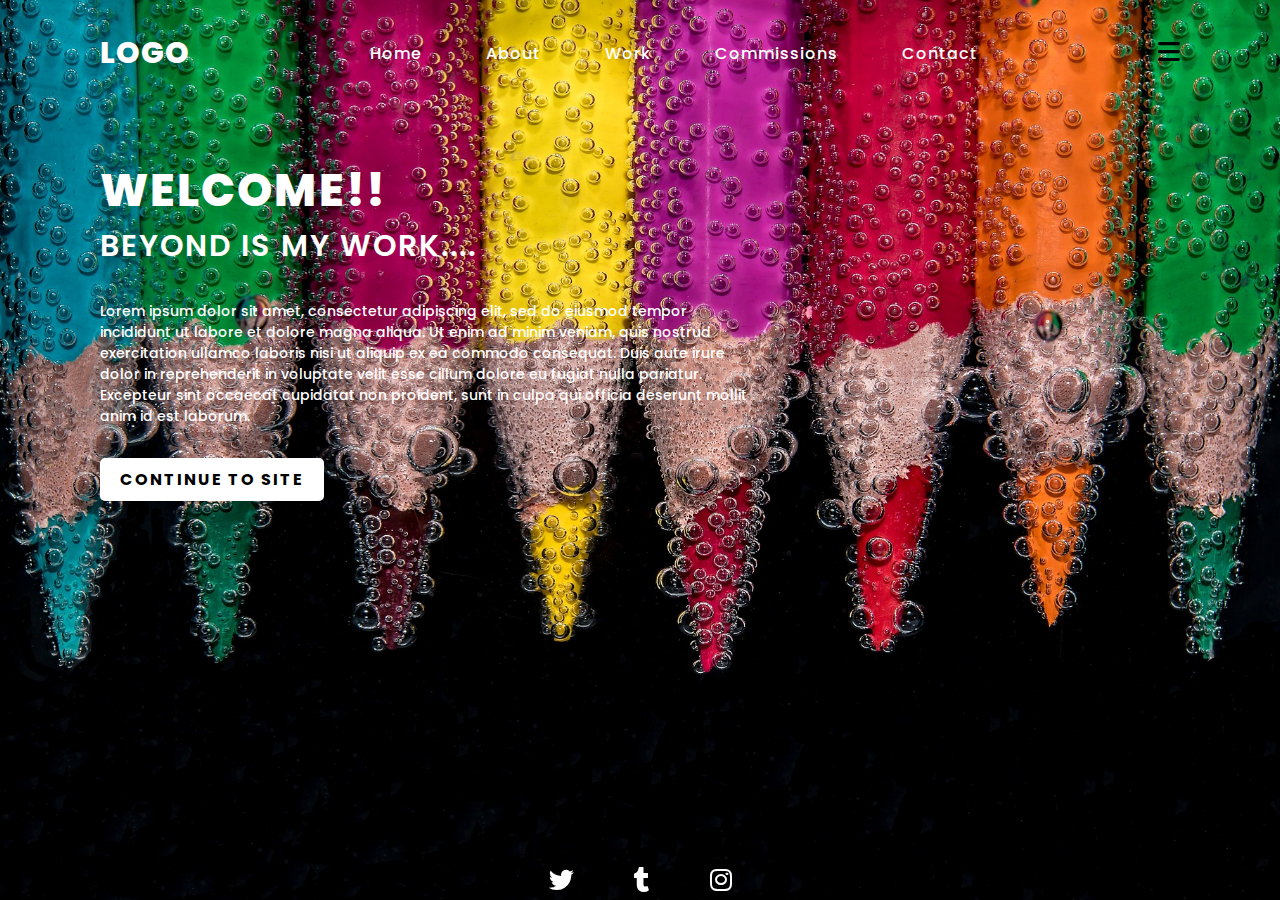
==== index.html @ c4e25924 "Inital Commit" ====
<!DOCTYPE html>
<html lang="en" dir="ltr">
<head>
    <meta charset="UTF-8">
    <meta name="viewport" content="width=device-width, initial-scale=1.0">
    <link rel="stylesheet" href="./style.css">
    <link rel="stylesheet" href="https://cdnjs.cloudflare.com/ajax/libs/font-awesome/6.2.1/css/all.min.css">
    
    <title>Portfolio</title>
</head>
<body>
    <section>
        <input type="checkbox" id="check">
        <header>
         <h2><a href="#" class="logo">Logo</a></h2>
            <div class="navigation">
                <a href="#">Home</a>
                <a href="#">About</a>
                <a href="#">Work</a>
                <a href="#">Commissions</a>
                <a href="#">Contact</a>
            </div>
            <label for="check">
                <i class="fas fa-bars menu-btn"></i>
                <i class="fas fa-times close-btn"></i>
            </label>
        </header>
        <div class="content">
            <div class="info">
                <h2>Welcome!! <br><span>Beyond is My Work....</span></h2>
                <p>Lorem ipsum dolor sit amet, consectetur adipiscing elit, sed do eiusmod tempor incididunt ut labore et dolore magna aliqua. Ut enim ad minim veniam, quis nostrud exercitation ullamco laboris nisi ut aliquip ex ea commodo consequat. Duis aute irure dolor in reprehenderit in voluptate velit esse cillum dolore eu fugiat nulla pariatur. Excepteur sint occaecat cupidatat non proident, sunt in culpa qui officia deserunt mollit anim id est laborum.</p>
            <a href="./flex/art.html" class="info-btn">Continue to Site</a>
             </div>
            </div>
           
    </section>
   
<footer> 
    <div class="media-icons">
    <a href=""><i class="fab fa-twitter"></i></a>
    <a href=""><i class="fab fa-tumblr"></i></a>
    <a href=""><i class="fab fa-instagram"></i></a>
</div></footer>
    
</body>


</html>
---- style.css ----
@import url('https://fonts.googleapis.com/css2?family=Poppins:wght@300;400;500;600;700;800;900&display=swap');

 *{
  margin: 0;
  padding: 0;
  box-sizing: border-box;
  font-family: "Poppins", sans-serif;

 }
 

 body{
  position: relative;
  width: 100%;
  min-height: 100vh;
  display: flex;
  flex-direction: column;
  justify-content: flex-start;
  background: url(colorful-g17b3b07ea_1920.jpg);
  background-size:cover;
  background-position: center;
  
 }

 header{
  position: relative;
  top: 0;
  width: 100%;
  padding: 30px 100px;
  display: flex;
  justify-content: space-between;
  align-items: center;

 }

 header .logo{
  position: relative;
  color: white;
  font-size: 30px;
  text-decoration: none;
  text-transform: uppercase;
  font-weight: 800;
  letter-spacing: 1px;

 }

 header .navigation a{
    color:white;
    text-decoration: none;
    font-weight: 500;
    letter-spacing: 1px;
    padding: 2px 15px;
    border-radius: 20px;
    transition: 0.3s;
   
 }

 header .navigation a:not(:last-child){
    margin-right: 30px;
 }

 header .navigation a:hover{
    background: black;
 }

 footer {
    position: fixed;
    left: 0;
    bottom: 0;
    width: 100%;
    text-align: center;
  }

 .content{
    max-width: 650px;
    margin: 60px 100px;
 }

 .content .info h2{
    color: white;
    font-size: 55px;
    text-transform: uppercase;
    font-weight: 800;
    letter-spacing: 2px;
    line-height: 60px;
    margin-bottom: 30px;
 }

 .content .info h2 span{
    color: #fff;
    font-size: 50px;
    font-weight: 600;
 }

 .content .info p{
    font-size: 16px;
    font-weight: 500;
    margin-bottom: 40px;
    color: white;
    
 }

 .content .info-btn{
    color: black;
    background: white;
    text-decoration: none;
    text-transform: uppercase;
    font-weight: 700;
    letter-spacing: 2px;
    padding: 10px 20px;
    border-radius: 5px;
    transition: 0.3s;
   
 }

 .content .info-btn:hover{
    background: black;
    color: #fff;

 }

 .media-icons{
    display: flex;
    justify-content: center;
    align-items: center;
    margin: auto;
 }

 .media-icons a {
    position: relative;
    color: white;
    font-size: 25px;
    transition: 0.3s;
    transition-property: transform;
 }

 .media-icons a:not(:last-child){
    margin-right: 60px;
 }

 .media-icons a:hover{
    transform: scale(1.5);
 }

 label{
    display: none;
 }

 #check{
    z-index: 3;
    display: none;
 }


 
 
 @media (max-width: 960px){
    header .navigation{
        display: none;
    }
}

label{
    display: block;
    font-size: 25px;
    cursor: pointer;
    transition: 0.3s;
    transition-property: color;
}

label:hover{
    color:black;

}

label .close-btn{
    display: none;
}

#check:checked ~ header .navigation{
    z-index: 2;
    position: fixed;
    background: black;
    top: 0;
    bottom: 0;
    left: 0;
    right: 0;
    display: flex;
    flex-direction: column;
    justify-content: center;
    align-items: center;
}

#check:checked ~ header .navigation a{
    font-weight: 700;
    margin-right: 0;
    margin-bottom: 50px;
    letter-spacing: 2px;
}

#check:checked ~ header label .menu-btn{
    display: none;
}

#check:checked ~ header label .close-btn{
    z-index: 2;
    display: block;
    position: fixed;
    color: #fff;
}

label .menu-btn{
    position: relative;
 }
 header .logo{
    position: relative;
    
 }
 
 .content .info h2{
font-size: 45px;
line-height: 50px;
 }

 .content .info h2 span{
    font-size: 30px;
    font-weight: 600;
 }

 .content .info p{
    font-size: 14px;
}


@media (max-width: 560px){
    .content .info h2{
        font-size: 35px;
        font-weight: 600;
    }
    .content .info h2 span{
        font-size: 30px;
        font-weight: 600;
    }
    .content .info p{
        font-size: 14px;
    }
}
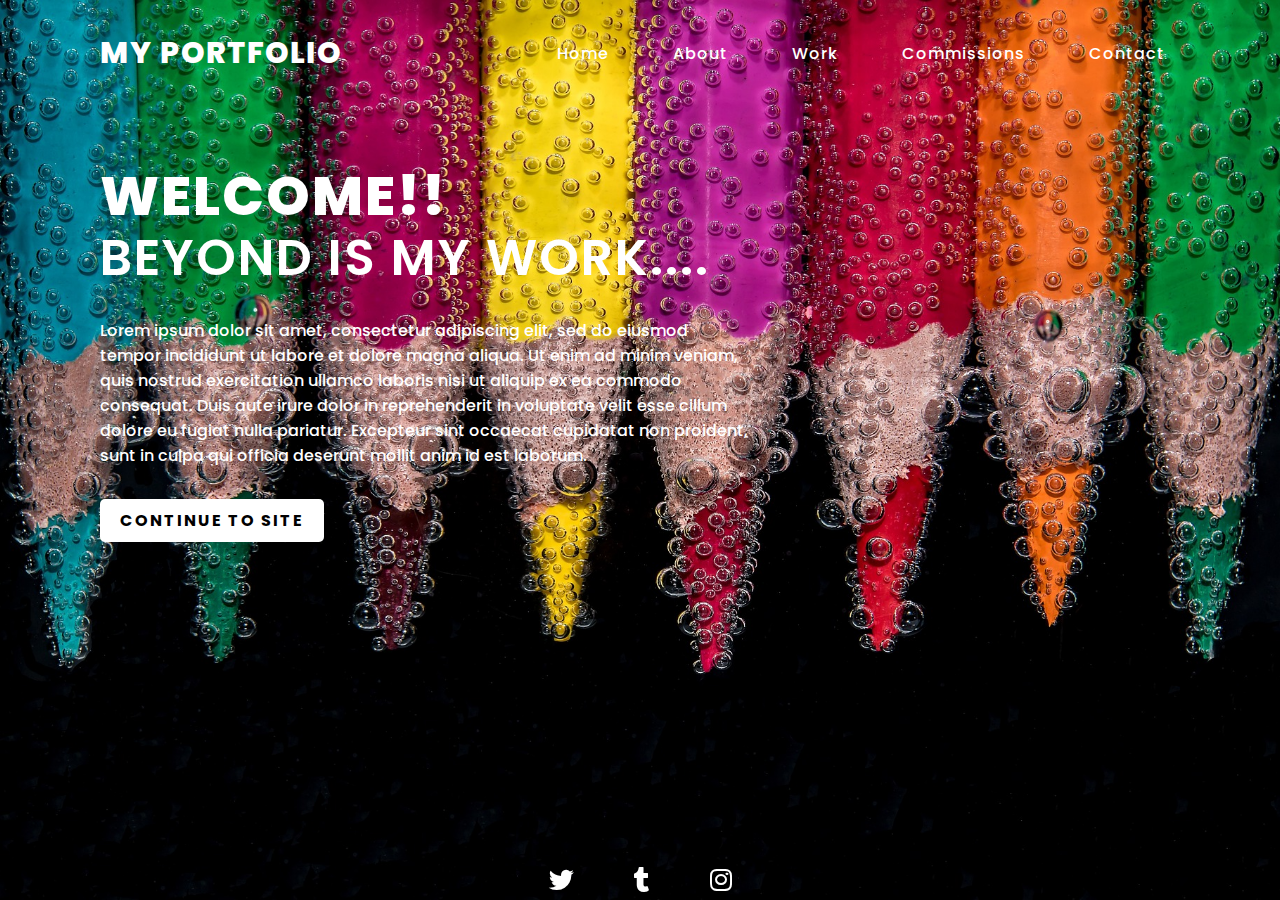
==== commit 7caf8b86: "Final Edits For Submit" ====
--- a/index.html
+++ b/index.html
@@ -10,9 +10,9 @@
 </head>
 <body>
     <section>
-        <input type="checkbox" id="check">
+       
         <header>
-         <h2><a href="#" class="logo">Logo</a></h2>
+         <h2><a href="#" class="logo">My Portfolio</a></h2>
             <div class="navigation">
                 <a href="#">Home</a>
                 <a href="#">About</a>
@@ -20,10 +20,18 @@
                 <a href="#">Commissions</a>
                 <a href="#">Contact</a>
             </div>
-            <label for="check">
-                <i class="fas fa-bars menu-btn"></i>
-                <i class="fas fa-times close-btn"></i>
-            </label>
+            <div class="navbar">
+                <div class="dropdown">
+    <button class="dropbtn">Menu 
+      <i class="fa fa-caret-down"></i>
+    </button>
+    <div class="dropdown-content">
+      <a href="#">Home</a>
+      <a href="#">About</a>
+      <a href="#">Work</a>
+      <a href="#">Commissions</a>
+      <a href="#">Contact</a>
+    </div>
         </header>
         <div class="content">
             <div class="info">
--- a/style.css
+++ b/style.css
@@ -142,76 +142,19 @@
     transform: scale(1.5);
  }
 
- label{
-    display: none;
- }
-
- #check{
-    z-index: 3;
-    display: none;
- }
-
-
+
+.navbar{
+   display: none;
+}
  
  
  @media (max-width: 960px){
     header .navigation{
         display: none;
     }
-}
-
-label{
-    display: block;
-    font-size: 25px;
-    cursor: pointer;
-    transition: 0.3s;
-    transition-property: color;
-}
-
-label:hover{
-    color:black;
-
-}
-
-label .close-btn{
-    display: none;
-}
-
-#check:checked ~ header .navigation{
-    z-index: 2;
-    position: fixed;
-    background: black;
-    top: 0;
-    bottom: 0;
-    left: 0;
-    right: 0;
-    display: flex;
-    flex-direction: column;
-    justify-content: center;
-    align-items: center;
-}
-
-#check:checked ~ header .navigation a{
-    font-weight: 700;
-    margin-right: 0;
-    margin-bottom: 50px;
-    letter-spacing: 2px;
-}
-
-#check:checked ~ header label .menu-btn{
-    display: none;
-}
-
-#check:checked ~ header label .close-btn{
-    z-index: 2;
-    display: block;
-    position: fixed;
-    color: #fff;
-}
-
-label .menu-btn{
-    position: relative;
- }
+
+
+
  header .logo{
     position: relative;
     
@@ -231,20 +174,65 @@
     font-size: 14px;
 }
 
-
-@media (max-width: 560px){
-    .content .info h2{
-        font-size: 35px;
-        font-weight: 600;
-    }
-    .content .info h2 span{
-        font-size: 30px;
-        font-weight: 600;
-    }
-    .content .info p{
-        font-size: 14px;
-    }
-}
+.navbar{
+   display: block;
+ }
+ .dropdown {
+   overflow: hidden;
+   background-color: #333;
+   float: left;
+   font-size: 10px;
+   color: white;
+   text-align: center;
+   padding: 5px 5px;
+   border-radius: 15px;
+   text-decoration: none;
+ }
+ 
+
+ 
+ 
+ .dropdown .dropbtn {
+   font-size: 16px;  
+   border: none;
+   outline: none;
+   color: white;
+   padding: 14px 16px;
+   background-color: inherit;
+   font-family: inherit;
+   margin: 0;
+ }
+ 
+ /* .navigation:hover, .dropdown:hover .dropbtn {
+   background-color: red;
+ }
+  */
+ .dropdown-content {
+   display: none;
+   position: absolute;
+   background-color: #f9f9f9;
+   min-width: 50px;
+   /* box-shadow: 0px 8px 16px 0px rgba(0,0,0,0.2); */
+   z-index: 1;
+ }
+ 
+ .dropdown-content a {
+   float:none;
+   color: black;
+   padding: 12px 16px;
+   text-decoration: none;
+   display: block;
+   text-align: left;
+ }
+ 
+ .dropdown-content a:hover {
+   background-color: #ddd;
+ }
+ 
+ .dropdown:hover .dropdown-content {
+   display: block;
+ }
+ }
 
 
  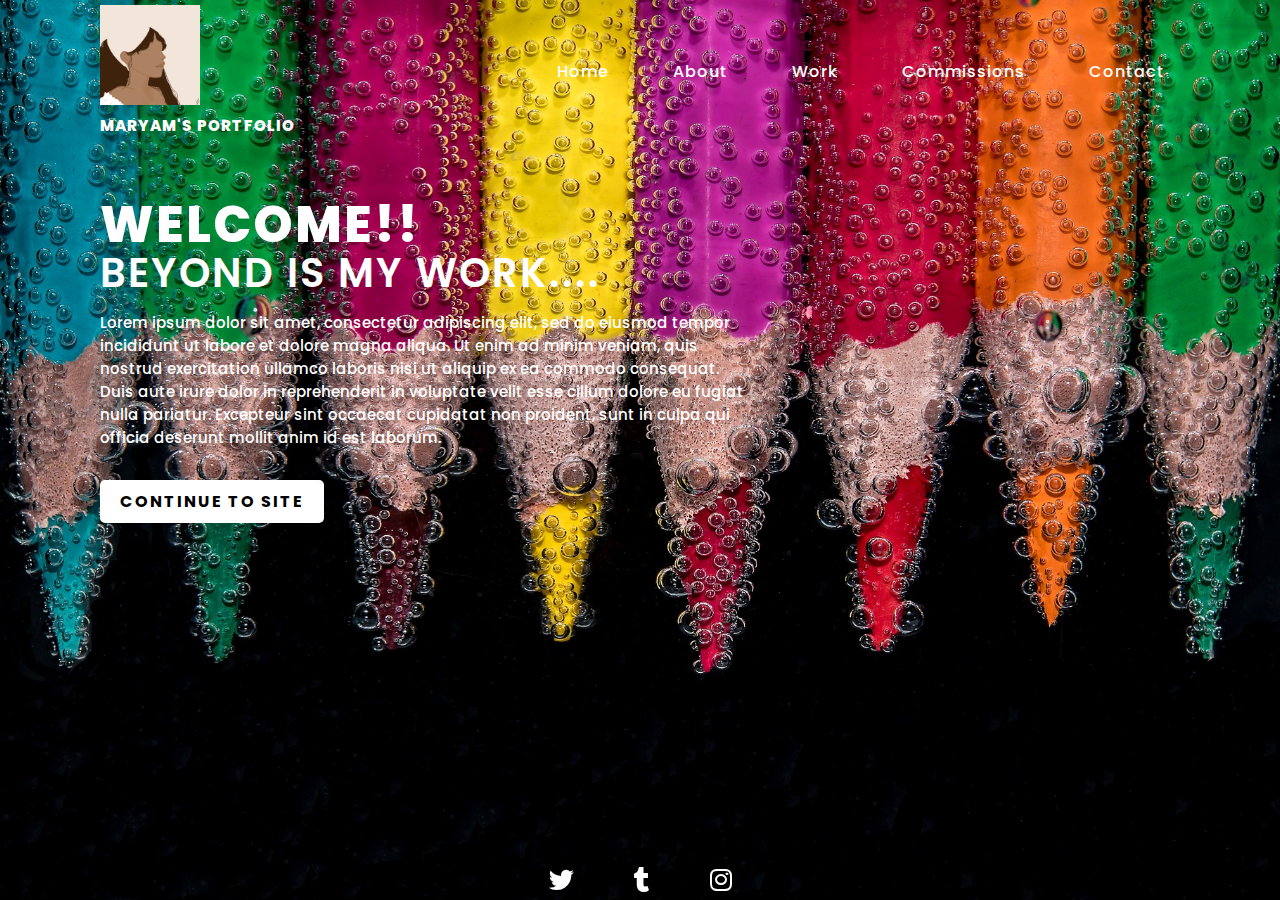
==== commit 1f2925d7: "Final Edits" ====
--- a/index.html
+++ b/index.html
@@ -12,7 +12,8 @@
     <section>
        
         <header>
-         <h2><a href="#" class="logo">My Portfolio</a></h2>
+         <h2><img src="./flex/Pinkgirl.PNG" alt="me">
+            <div class="logo">Maryam's Portfolio</h2>
             <div class="navigation">
                 <a href="#">Home</a>
                 <a href="#">About</a>
@@ -35,7 +36,7 @@
         </header>
         <div class="content">
             <div class="info">
-                <h2>Welcome!! <br><span>Beyond is My Work....</span></h2>
+               <h2> Welcome!! <br><span>Beyond is My Work....</span></h2>
                 <p>Lorem ipsum dolor sit amet, consectetur adipiscing elit, sed do eiusmod tempor incididunt ut labore et dolore magna aliqua. Ut enim ad minim veniam, quis nostrud exercitation ullamco laboris nisi ut aliquip ex ea commodo consequat. Duis aute irure dolor in reprehenderit in voluptate velit esse cillum dolore eu fugiat nulla pariatur. Excepteur sint occaecat cupidatat non proident, sunt in culpa qui officia deserunt mollit anim id est laborum.</p>
             <a href="./flex/art.html" class="info-btn">Continue to Site</a>
              </div>
--- a/style.css
+++ b/style.css
@@ -16,17 +16,16 @@
   display: flex;
   flex-direction: column;
   justify-content: flex-start;
-  background: url(colorful-g17b3b07ea_1920.jpg);
+  background: url(./img/colorful-g17b3b07ea_1920.jpg);
   background-size:cover;
   background-position: center;
   
  }
-
  header{
   position: relative;
   top: 0;
   width: 100%;
-  padding: 30px 100px;
+  padding: 5px 100px;
   display: flex;
   justify-content: space-between;
   align-items: center;
@@ -36,7 +35,7 @@
  header .logo{
   position: relative;
   color: white;
-  font-size: 30px;
+  font-size: 15px;
   text-decoration: none;
   text-transform: uppercase;
   font-weight: 800;
@@ -76,24 +75,29 @@
     margin: 60px 100px;
  }
 
+img{
+  width: 100px;
+  height: 100px;
+}
+
  .content .info h2{
     color: white;
-    font-size: 55px;
+    font-size: 50px;
     text-transform: uppercase;
     font-weight: 800;
     letter-spacing: 2px;
-    line-height: 60px;
-    margin-bottom: 30px;
+    line-height: 45px;
+    margin-bottom: 15px;
  }
 
  .content .info h2 span{
     color: #fff;
-    font-size: 50px;
+    font-size: 40px;
     font-weight: 600;
  }
 
  .content .info p{
-    font-size: 16px;
+    font-size: 15px;
     font-weight: 500;
     margin-bottom: 40px;
     color: white;
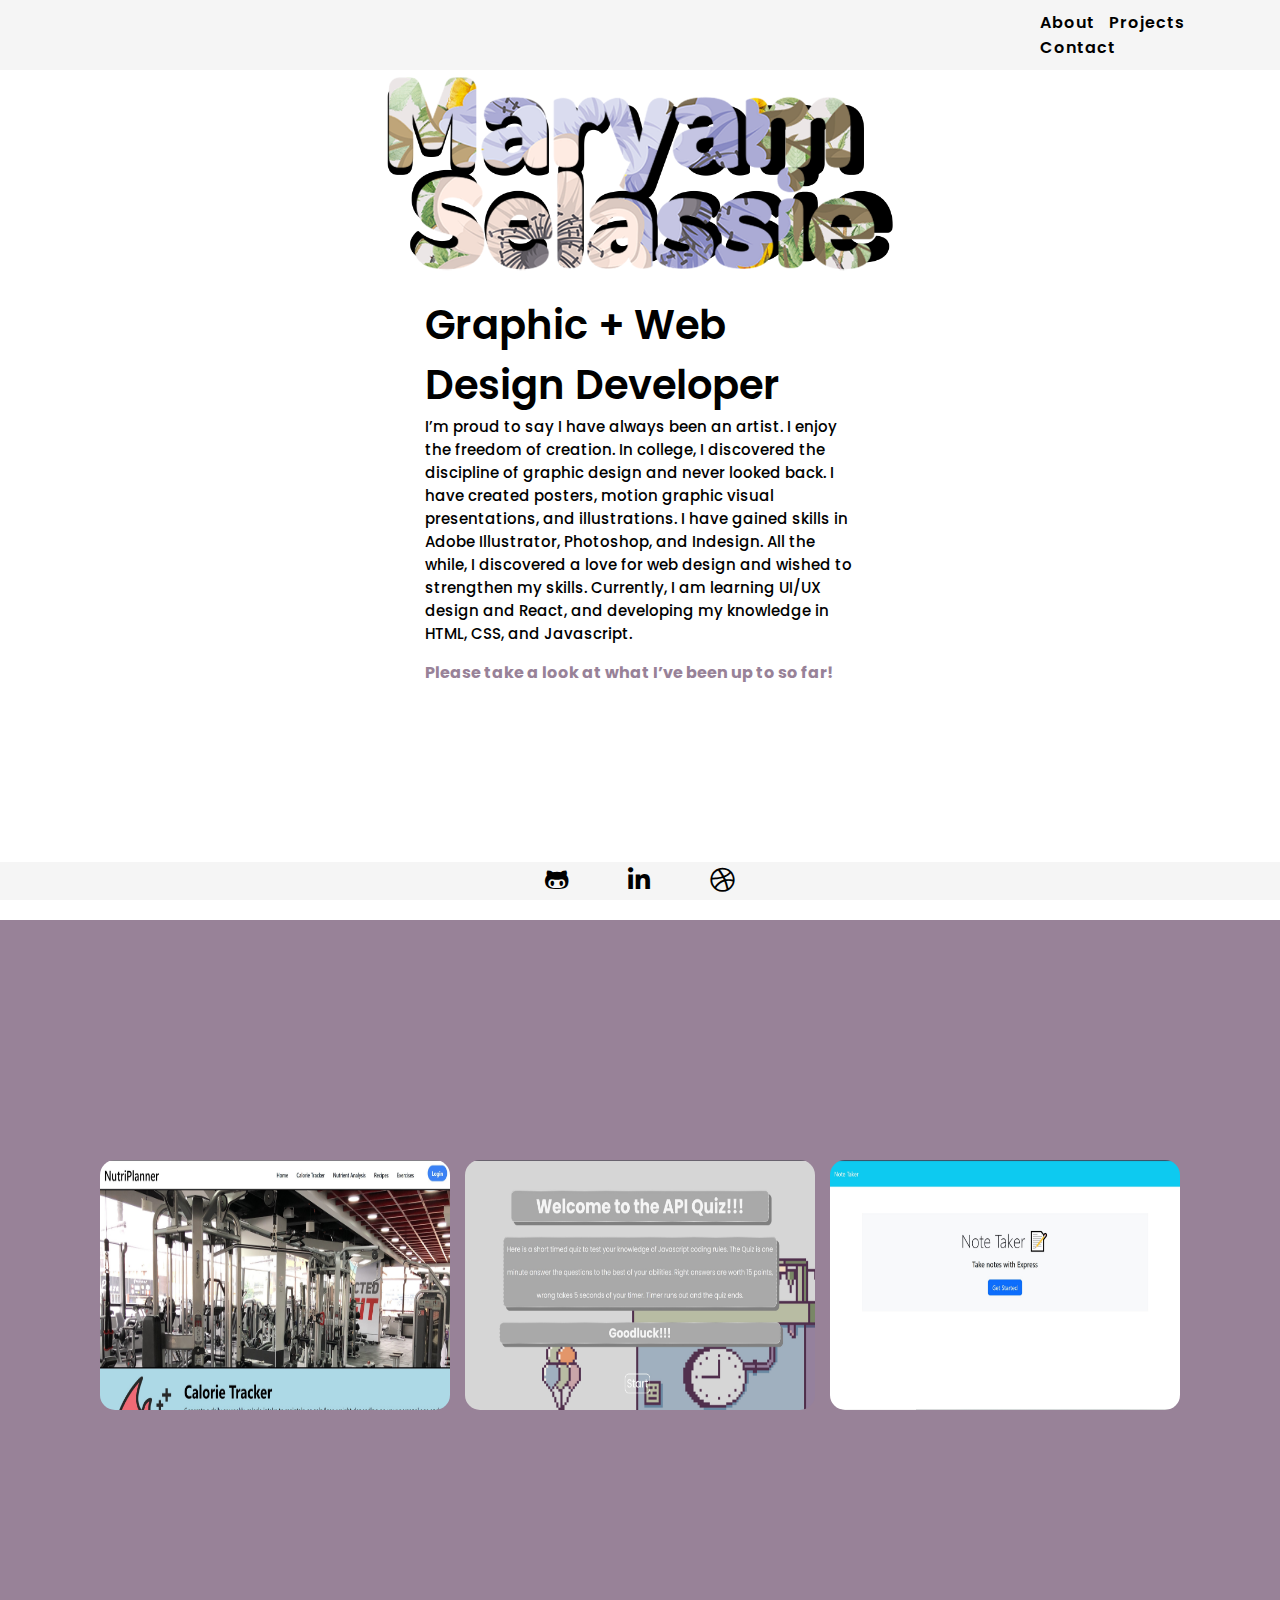
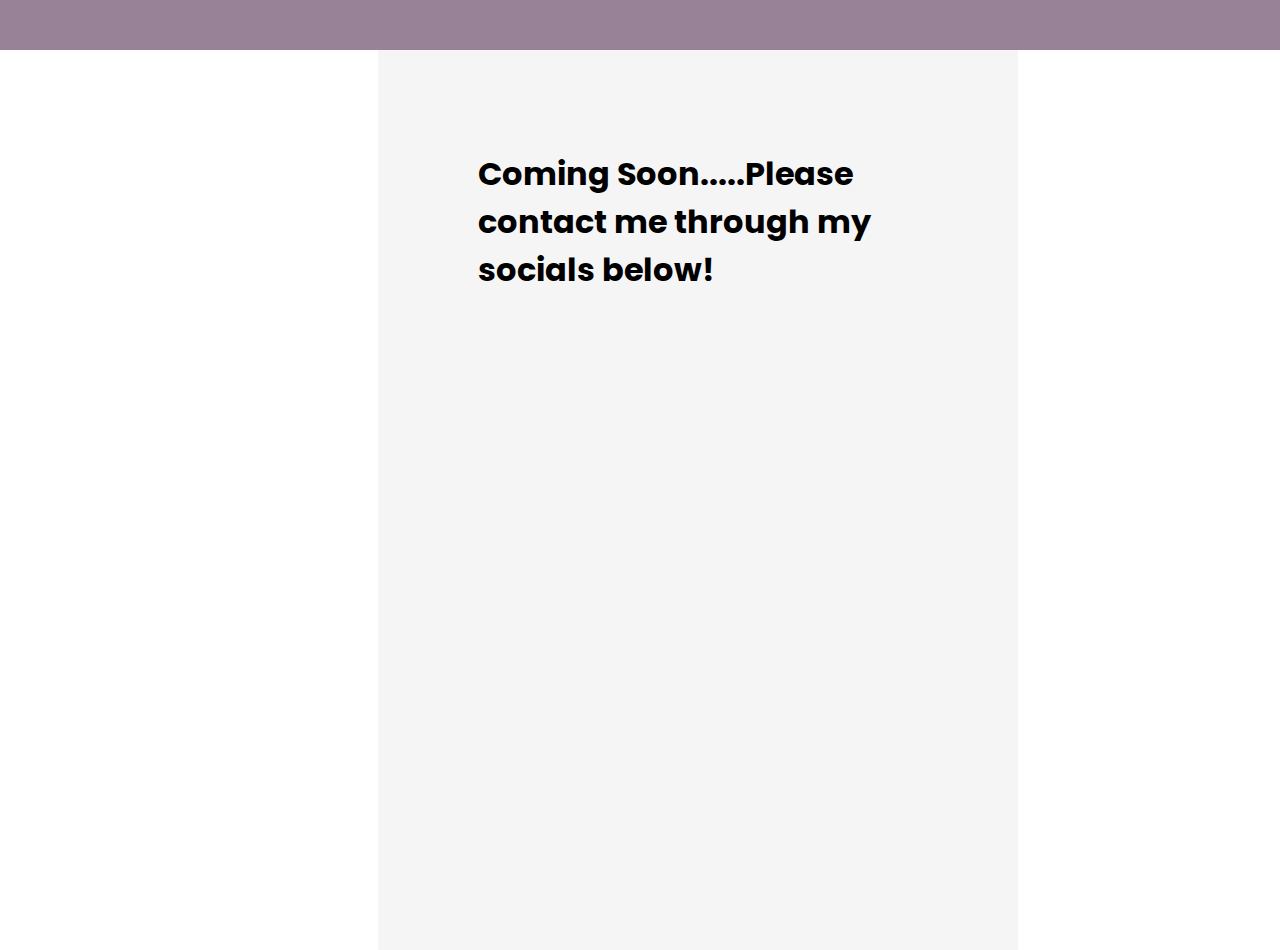
==== commit a5aa5326: "Big-Changes" ====
--- a/index.html
+++ b/index.html
@@ -9,17 +9,13 @@
     <title>Portfolio</title>
 </head>
 <body>
-    <section>
-       
+       <main>
         <header>
-         <h2><img src="./flex/Pinkgirl.PNG" alt="me">
-            <div class="logo">Maryam's Portfolio</h2>
+            <!-- <img src="./flex/Pinkgirl.PNG" alt="me" class="logo"> -->
             <div class="navigation">
-                <a href="#">Home</a>
-                <a href="#">About</a>
-                <a href="#">Work</a>
-                <a href="#">Commissions</a>
-                <a href="#">Contact</a>
+                <a href=#about>About</a>
+                <a href=#projects>Projects</a>
+                <a href=#contact>Contact</a>
             </div>
             <div class="navbar">
                 <div class="dropdown">
@@ -27,30 +23,49 @@
       <i class="fa fa-caret-down"></i>
     </button>
     <div class="dropdown-content">
-      <a href="#">Home</a>
       <a href="#">About</a>
-      <a href="#">Work</a>
-      <a href="#">Commissions</a>
+      <a href="#">Projects</a>
       <a href="#">Contact</a>
     </div>
         </header>
-        <div class="content">
-            <div class="info">
-               <h2> Welcome!! <br><span>Beyond is My Work....</span></h2>
-                <p>Lorem ipsum dolor sit amet, consectetur adipiscing elit, sed do eiusmod tempor incididunt ut labore et dolore magna aliqua. Ut enim ad minim veniam, quis nostrud exercitation ullamco laboris nisi ut aliquip ex ea commodo consequat. Duis aute irure dolor in reprehenderit in voluptate velit esse cillum dolore eu fugiat nulla pariatur. Excepteur sint occaecat cupidatat non proident, sunt in culpa qui officia deserunt mollit anim id est laborum.</p>
-            <a href="./flex/art.html" class="info-btn">Continue to Site</a>
-             </div>
+        <section id="about"><img src="./img/name-about-2.png" alt="me">
+            <div class="content">
+             <div class="info">
+                <h2><span>Graphic + Web Design Developer</span></h2>
+                 <p>I’m proud to say I have always been an artist. 
+                     I enjoy the freedom of creation. In college, I discovered the discipline of 
+                     graphic design and never looked back. I have created posters, motion graphic 
+                     visual presentations, and illustrations. I have gained skills in Adobe Illustrator,
+                      Photoshop, and Indesign. All the while, I discovered a love for web design and 
+                      wished to strengthen my skills. Currently, I am learning UI/UX design and React, 
+                      and developing my knowledge in HTML, CSS, and Javascript. <br><h3>Please take a look 
+                      at what I’ve been up to so far!</h3><br>
+     
+                 </p></section>
+        <section id="projects">
+            <div class="flex">
+                <a href="https://nutriplanner-activelife-app-59fac597143b.herokuapp.com/"><img src="flex/project-1-shot.jpg" id="content" alt=""></img></a>
+                <a href="https://maricods.github.io/The-Api-Quiz/"><img src="flex/project-2-shot.jpg" id="content" alt=""></img></a>
+                <a href="https://no-nonsense-notetaker.herokuapp.com/"><img src="flex/project-3-shot.jpg" id="content" alt=""></img></a>
             </div>
-           
-    </section>
-   
+
+        </section>
+        <section id="contact">
+            <div id="contactForm">
+                <h1 class="coming-soon">Coming Soon.....Please contact me through my socials below!</h1>
+            </div>
+        
+        </section>
+      
+         </div>
+        </div>
 <footer> 
     <div class="media-icons">
-    <a href=""><i class="fab fa-twitter"></i></a>
-    <a href=""><i class="fab fa-tumblr"></i></a>
-    <a href=""><i class="fab fa-instagram"></i></a>
+    <a href="https://github.com/MariCods"><i class="fa-brands fa-github-alt"></i></a>
+    <a href="https://www.linkedin.com/in/maryam-selassie-222-webdev/"><i class="fa-brands fa-linkedin-in"></i>
+    <a href="https://dribbble.com/MaryMakesArt"><i class="fa-brands fa-dribbble"></i>
 </div></footer>
-    
+</main>
 </body>
 
 
--- a/style.css
+++ b/style.css
@@ -7,8 +7,10 @@
   font-family: "Poppins", sans-serif;
 
  }
- 
-
+  html{
+   scroll-behavior: smooth;
+  }
+ 
  body{
   position: relative;
   width: 100%;
@@ -16,96 +18,176 @@
   display: flex;
   flex-direction: column;
   justify-content: flex-start;
-  background: url(./img/colorful-g17b3b07ea_1920.jpg);
-  background-size:cover;
-  background-position: center;
+  background: white;
+  overflow-x: hidden;
+  /* background-size:cover;
+  background-position: center; */
   
  }
+ /* main{
+   width: 1280px;
+   margin: auto;
+ } */
  header{
-  position: relative;
+  position: fixed;
   top: 0;
-  width: 100%;
-  padding: 5px 100px;
-  display: flex;
-  justify-content: space-between;
-  align-items: center;
-
- }
-
- header .logo{
-  position: relative;
-  color: white;
+  width: 100%; 
+  padding: 10px 15px;
+  display: flex; 
+  justify-content: space-between; 
+   align-items: center;
+   background-color: whitesmoke;
+  
+
+ }
+
+ img .logo{
+  /* position: relative;
+  color: black;
   font-size: 15px;
   text-decoration: none;
   text-transform: uppercase;
   font-weight: 800;
-  letter-spacing: 1px;
-
+  letter-spacing: 1px; */
+  /* width: 100px; */
+ 
+
+ }
+
+ img{
+   display: block;
+  margin-left: auto;
+  margin-right: auto;
+  width: 40%;
+  padding-top: 2cm;
+  image-orientation: inherit;
+   
+
+
+ }
+
+ header .navigation{
+   margin-left: 27cm;
+   
+   
  }
 
  header .navigation a{
-    color:white;
+    color:black;
+    font-size: 100%;
     text-decoration: none;
-    font-weight: 500;
+    font-weight: 550;
     letter-spacing: 1px;
-    padding: 2px 15px;
+     padding: 5px;
     border-radius: 20px;
+    width:100%;
     transition: 0.3s;
    
  }
 
- header .navigation a:not(:last-child){
-    margin-right: 30px;
- }
 
  header .navigation a:hover{
-    background: black;
- }
-
+    background: rgb(152, 130, 152);
+    color: white;
+ }
+
+  #about, #projects, #contact{
+   width: 100%;
+   min-height: 720px;
+   /* border: 1px solid black; */
+ }
+ #projects{
+   background-color:rgb(152, 130, 152); ;
+ }
+ .flex {
+   /* max-width: fit-content; */
+   display: flex;
+   flex-wrap: wrap;
+   width: 100%;
+    padding: 15em 100px;
+    margin-top: 200px;
+   justify-content: space-between;
+   /* background-color: #498b5b ; */
+ }
+
+
+  #content{
+    border-radius: 15px;
+   width: 350px;
+   height: 250px;
+   right: 0;
+   bottom: 0;
+   display: flex;
+   padding: 0;
+  
+   
+ }  
+
+ #content:hover{
+ transform: scale(1.1);
+ 
+ }
+
+ #contactForm {
+   /* border-radius: 15px; */
+   background-color: whitesmoke;
+   padding: 100px;
+   height: 100VH;
+   width: 50%;
+   margin-left: 10cm;
+   
+   
+}
  footer {
     position: fixed;
     left: 0;
     bottom: 0;
     width: 100%;
     text-align: center;
+    background-color: whitesmoke;
   }
 
  .content{
     max-width: 650px;
-    margin: 60px 100px;
- }
-
-img{
-  width: 100px;
-  height: 100px;
-}
-
- .content .info h2{
-    color: white;
+    margin: 15px 425px;
+ }
+
+
+
+ /* .content .info h2{
+    color: black;
     font-size: 50px;
     text-transform: uppercase;
     font-weight: 800;
     letter-spacing: 2px;
     line-height: 45px;
     margin-bottom: 15px;
- }
+ } */
 
  .content .info h2 span{
-    color: #fff;
+    color: black;
     font-size: 40px;
     font-weight: 600;
  }
-
+ h2{
+   color: black;
+   font-size: 40px;
+   font-weight: 600;
+ }
  .content .info p{
     font-size: 15px;
     font-weight: 500;
-    margin-bottom: 40px;
+    margin-bottom: 15px;
+    color: black;
+    
+ }
+ h3{
+   font-size: medium;
+   color: rgb(152, 130, 152);
+ }
+
+ /* .content .info-btn{
     color: white;
-    
- }
-
- .content .info-btn{
-    color: black;
     background: white;
     text-decoration: none;
     text-transform: uppercase;
@@ -115,13 +197,13 @@
     border-radius: 5px;
     transition: 0.3s;
    
- }
-
- .content .info-btn:hover{
+ } */
+
+ /* .content .info-btn:hover{
     background: black;
     color: #fff;
 
- }
+ } */
 
  .media-icons{
     display: flex;
@@ -132,7 +214,7 @@
 
  .media-icons a {
     position: relative;
-    color: white;
+    color: black;
     font-size: 25px;
     transition: 0.3s;
     transition-property: transform;
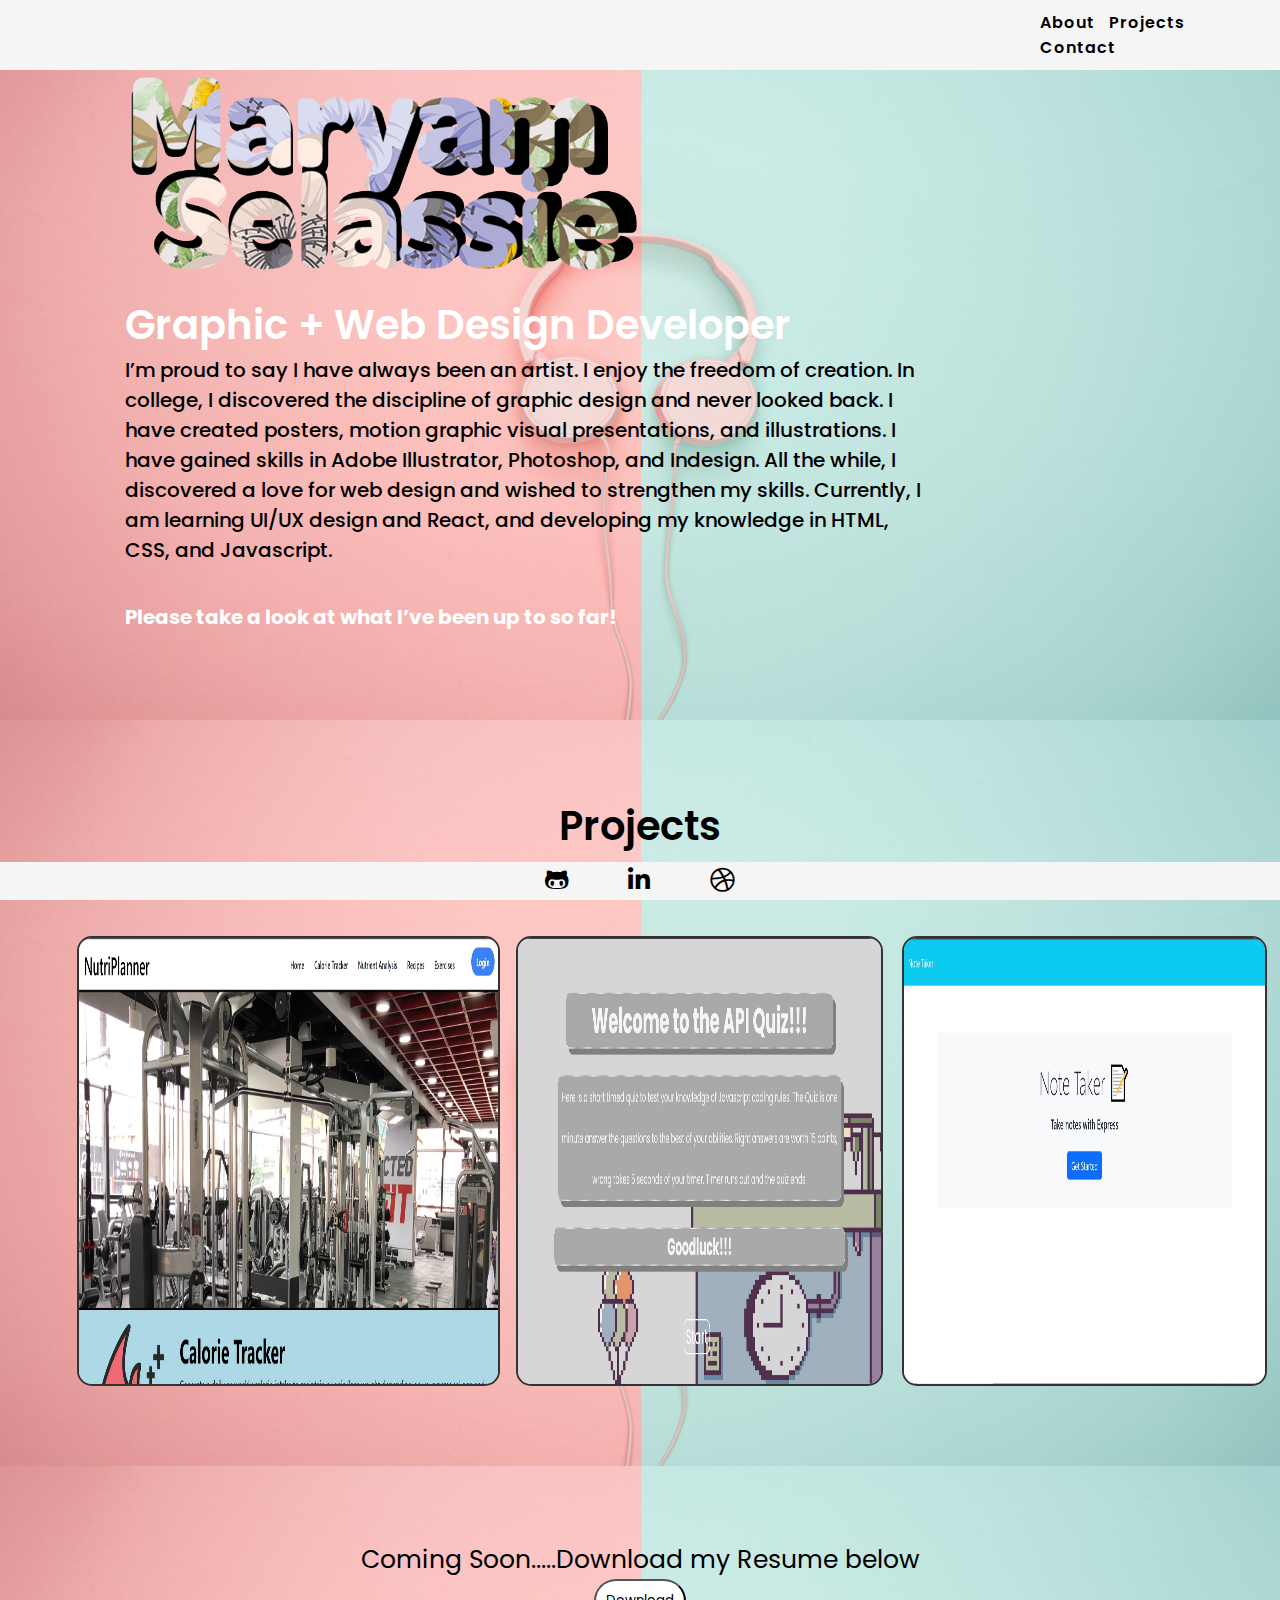
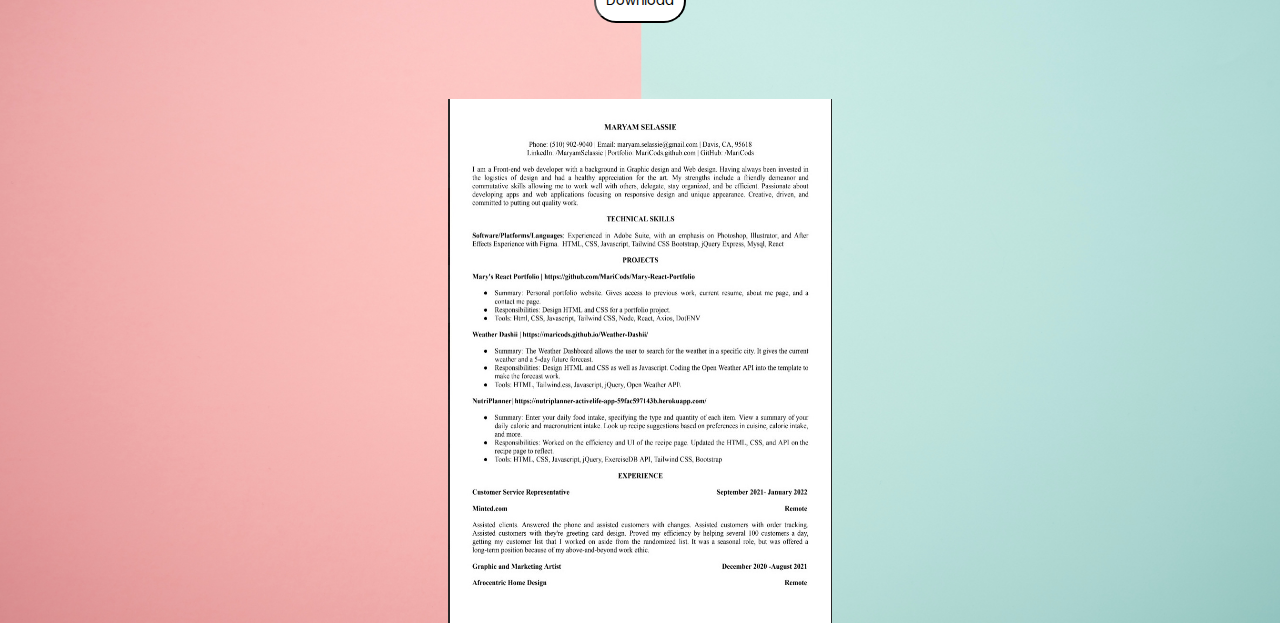
==== commit 1e58bdb8: "Background-changes" ====
--- a/index.html
+++ b/index.html
@@ -23,9 +23,9 @@
       <i class="fa fa-caret-down"></i>
     </button>
     <div class="dropdown-content">
-      <a href="#">About</a>
-      <a href="#">Projects</a>
-      <a href="#">Contact</a>
+      <a href="about">About</a>
+      <a href="projects">Projects</a>
+      <a href="contact">Contact</a>
     </div>
         </header>
         <section id="about"><img src="./img/name-about-2.png" alt="me">
@@ -43,6 +43,7 @@
      
                  </p></section>
         <section id="projects">
+            <div class="title">Projects</div>
             <div class="flex">
                 <a href="https://nutriplanner-activelife-app-59fac597143b.herokuapp.com/"><img src="flex/project-1-shot.jpg" id="content" alt=""></img></a>
                 <a href="https://maricods.github.io/The-Api-Quiz/"><img src="flex/project-2-shot.jpg" id="content" alt=""></img></a>
@@ -52,7 +53,15 @@
         </section>
         <section id="contact">
             <div id="contactForm">
-                <h1 class="coming-soon">Coming Soon.....Please contact me through my socials below!</h1>
+                <div class="coming-soon">Coming Soon.....Download my Resume below</div>
+                <div>
+                    
+                    <button class="buttonRes" type = "button"> Download </button>
+                    <a href = "img/maryam.selassie.resume.pdf" download="Maryam-Selassie-Resume">
+                        <img class="resumePhoto" src="img/resume-photo.jpg" alt="me"></img>
+                      
+                    </a>
+                    </div>
             </div>
         
         </section>
--- a/style.css
+++ b/style.css
@@ -9,17 +9,23 @@
  }
   html{
    scroll-behavior: smooth;
+   
   }
  
  body{
+   /* background: url(/img/pexels-scott-webb-1048035.jpg); */
   position: relative;
   width: 100%;
   min-height: 100vh;
   display: flex;
   flex-direction: column;
   justify-content: flex-start;
-  background: white;
+  /* background: white; */
+  /* background: url(img/pexels-moose-photos-1037996.jpg); */
+
+  /* background: white; */
   overflow-x: hidden;
+
   /* background-size:cover;
   background-position: center; */
   
@@ -56,9 +62,9 @@
 
  img{
    display: block;
-  margin-left: auto;
+  margin-left: 10%;
   margin-right: auto;
-  width: 40%;
+  width: 40%;;
   padding-top: 2cm;
   image-orientation: inherit;
    
@@ -87,39 +93,58 @@
 
 
  header .navigation a:hover{
-    background: rgb(152, 130, 152);
+    background: lightpink;
     color: white;
  }
 
   #about, #projects, #contact{
    width: 100%;
    min-height: 720px;
+   
+   
+   
+ 
+   
+  
    /* border: 1px solid black; */
  }
+ #about{
+   background: url(img/pexels-moose-photos-1037996.jpg);
+   background-repeat:round ;
+ }
+ #contact{
+   background: url(img/pexels-moose-photos-1037996.jpg);
+   background-repeat:round ;
+ }
+
  #projects{
-   background-color:rgb(152, 130, 152); ;
+   background: url(img/pexels-moose-photos-1037996.jpg);
+   background-repeat:round ;
  }
  .flex {
    /* max-width: fit-content; */
    display: flex;
-   flex-wrap: wrap;
+   flex-wrap:nowrap;
    width: 100%;
-    padding: 15em 100px;
-    margin-top: 200px;
+   padding: 5em 2em;
+    /* margin-top: 100px; */
    justify-content: space-between;
+   
    /* background-color: #498b5b ; */
  }
 
 
   #content{
     border-radius: 15px;
-   width: 350px;
-   height: 250px;
-   right: 0;
+    border: #333 solid 2px;
+   width: 95%;
+   height: 450px;
+   top: 0;
    bottom: 0;
    display: flex;
    padding: 0;
   
+  
    
  }  
 
@@ -127,16 +152,54 @@
  transform: scale(1.1);
  
  }
-
- #contactForm {
-   /* border-radius: 15px; */
+ .title{
+   font-size: 40px;
+   font-weight: 600;
+  padding-top: 2cm;
+  padding-bottom: 0;
+  text-align: center;
+ }
+
+ /* #contactForm {
+    border-radius: 15px; 
    background-color: whitesmoke;
-   padding: 100px;
+   padding: 60px 100px;
    height: 100VH;
    width: 50%;
    margin-left: 10cm;
    
    
+} */
+.coming-soon{
+   font-size: 25px;
+    padding-top: 2cm;
+   /* margin-top: 2cm;  */
+   text-align: center;
+}
+.resumePhoto{
+   height: 600px;
+   width: fit-content;
+   display: block;
+  margin-left: auto;
+  margin-right: auto;
+  width: 30%;
+}
+.buttonRes{
+  /* width: max-content; */
+  /* margin-left: 10cm; */
+  background-color: white;
+  color: black;
+  padding: 10px;
+  border-radius: 25px ;
+  display: block;
+  /* margin-top: 1cm ; */
+  margin-left: auto;
+  margin-right: auto;
+}
+
+.buttonRes:hover{
+background-color: #e1d8cf;
+color: black;
 }
  footer {
     position: fixed;
@@ -148,8 +211,8 @@
   }
 
  .content{
-    max-width: 650px;
-    margin: 15px 425px;
+    max-width: 800px;
+    margin: 15px 125px;
  }
 
 
@@ -165,7 +228,7 @@
  } */
 
  .content .info h2 span{
-    color: black;
+    color: white;
     font-size: 40px;
     font-weight: 600;
  }
@@ -175,15 +238,16 @@
    font-weight: 600;
  }
  .content .info p{
-    font-size: 15px;
+    font-size: 20px;
     font-weight: 500;
-    margin-bottom: 15px;
+    /* margin-bottom: 15px; */
     color: black;
     
  }
  h3{
-   font-size: medium;
-   color: rgb(152, 130, 152);
+   font-size: 20px;
+   margin-top: 1cm;
+   color: white;
  }
 
  /* .content .info-btn{
@@ -204,7 +268,7 @@
     color: #fff;
 
  } */
-
+ 
  .media-icons{
     display: flex;
     justify-content: center;
